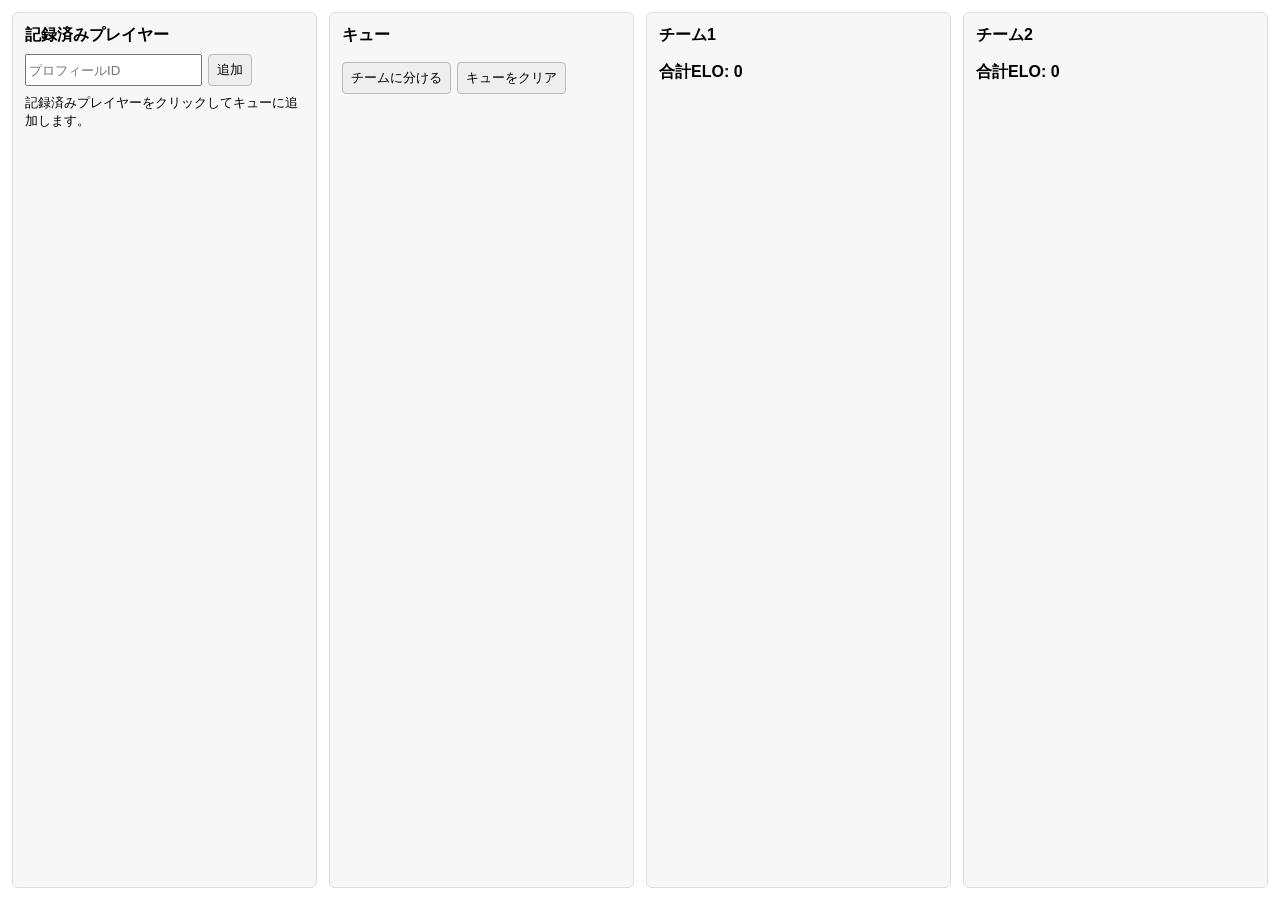
==== aoe4teamtool/index_jp.html @ d58fecb3 "update" ====
<!doctype html>
<html lang="en">
<head>
    <meta charset="utf-8">
    <meta name="viewport" content="width=device-width,initial-scale=1">
    <title>AOE4 Team Tool</title>
    <style>
        html,body{height:100%;margin:0;font-family:Segoe UI,Arial,sans-serif}
        .container{display:grid;grid-template-columns:repeat(4,1fr);gap:12px;padding:12px;height:100vh;box-sizing:border-box}
        .panel{background:#f7f7f8;border:1px solid #ddd;border-radius:6px;padding:12px;display:flex;flex-direction:column}
        .panel h2{margin:0 0 8px 0;font-size:16px}
        ul{list-style:none;padding:0;margin:0;overflow:auto}
        li{padding:6px 8px;border-radius:4px;margin-bottom:6px;background:#fff;border:1px solid #e6e6e6;display:flex;justify-content:space-between;align-items:center}
        .controls{display:flex;gap:6px;margin-bottom:8px}
        input[type=number]{width:100px}
        button{padding:6px 8px;border-radius:4px;border:1px solid #bbb;background:#eee;cursor:pointer}
        .team-total{margin-top:8px;font-weight:600}
    </style>
</head>
<body>
    <div class="container">
        <section id="recorded" class="panel">
            <h2>記録済みプレイヤー</h2>
            
            <div class="controls">
                <input id="name" placeholder="プロフィールID">
                <button id="joinBtn">追加</button>
            </div>
            <ul id="recordedList"></ul>
            <small>記録済みプレイヤーをクリックしてキューに追加します。</small>
        </section>

        <section id="joining" class="panel">
            <h2>キュー</h2>
            <ul id="queueList"></ul>
            <div style="margin-top:8px" class="controls">
                <button id="sortBtn">チームに分ける</button>
                <button id="clearQueue">キューをクリア</button>
            </div>
        </section>

        <section id="team1" class="panel">
            <h2>チーム1</h2>
            <ul id="team1List"></ul>
            <div id="team1Total" class="team-total"></div>
        </section>

        <section id="team2" class="panel">
            <h2>チーム2</h2>
            <ul id="team2List"></ul>
            <div id="team2Total" class="team-total"></div>
        </section>
    </div>

    <script>
        const recorded = [];
        const queue = [];

        const recordedList = document.getElementById('recordedList');
        const queueList = document.getElementById('queueList');
        const team1List = document.getElementById('team1List');
        const team2List = document.getElementById('team2List');
        const team1Total = document.getElementById('team1Total');
        const team2Total = document.getElementById('team2Total');
        let currentTeam1 = [];
        let currentTeam2 = [];

        function renderRecorded(){
            recordedList.innerHTML = '';
            for(let i=0;i<recorded.length;i++){
                const p = recorded[i];
                const li = document.createElement('li');
                // Display explicit rating fields or 'N/A'; do not provide fallback values here
                const solo = (p.eloSolo!=null) ? p.eloSolo : 'N/A';
                const two = (p.elo2v2!=null) ? p.elo2v2 : 'N/A';
                const three = (p.elo3v3!=null) ? p.elo3v3 : 'N/A';
                const four = (p.elo4v4!=null) ? p.elo4v4 : 'N/A';

                const infoSpan = document.createElement('span');
                infoSpan.textContent = `${p.name} — 1v1:${solo} | 2v2:${two} | 3v3:${three} | 4v4:${four}`;
                infoSpan.style.cursor = 'pointer';
                infoSpan.addEventListener('click',()=>{
                    // Do not add duplicate queued entries when the same profile ID already exists in queue
                    if(p.id != null && queue.some(q => q && q.id != null && q.id === p.id)) return;
                    const copy = {...p};
                    queue.push(copy);
                    renderQueue();
                });

                // Alias (custom display name) input for the recorded player
                const aliasInput = document.createElement('input');
                aliasInput.type = 'text';
                aliasInput.placeholder = '別名';
                aliasInput.value = p.customName != null ? p.customName : '';
                aliasInput.style.marginLeft = '8px';
                aliasInput.addEventListener('click', e=> e.stopPropagation());
                aliasInput.addEventListener('change', e=>{
                    e.stopPropagation();
                    const v = String(e.target.value).trim();
                    if(v === ''){ delete p.customName; } else { p.customName = v; }
                    renderRecorded();
                });

                const removeBtn = document.createElement('button');
                removeBtn.textContent = '削除';
                removeBtn.dataset.i = String(i);
                removeBtn.addEventListener('click', e=>{
                    e.stopPropagation();
                    const idx = +e.target.dataset.i;
                    // Remove the recorded entry from `recorded`
                    const removed = recorded.splice(idx,1)[0];
                    // Also remove any queued copies that reference the same profile id or name
                    if(removed){
                        for(let qi = queue.length - 1; qi >= 0; qi--){
                            const q = queue[qi];
                            if(removed.id != null && q.id != null){
                                if(q.id === removed.id) queue.splice(qi,1);
                            } else if(removed.id == null){
                                if(q.name === removed.name) queue.splice(qi,1);
                            }
                        }
                    }
                    renderRecorded();
                    renderQueue();
                });

                li.appendChild(infoSpan);
                li.appendChild(aliasInput);
                li.appendChild(removeBtn);
                recordedList.appendChild(li);
            }
            // Save recorded entries (ids + custom aliases) to cookie after rendering
            saveRecordedToCookie();
        }

        function renderQueue(){
            queueList.innerHTML = '';
                // Infer match type from queue length for display: 4→2v2, 6→3v3, 8→4v4
                const qlen = queue.length;
                const matchTypeUsed = getInferredMatchType(qlen);
                for(let i=0;i<queue.length;i++){
                    const p = queue[i];
                    // Only display ELO when a match type can be inferred (queue lengths 4, 6, 8)
                    const baseElo = matchTypeUsed ? (pickElo(p, matchTypeUsed) ?? (p.eloSolo!=null ? p.eloSolo : null)) : null;
                    // customElo overrides team/solo ratings when set and non-zero
                    const useCustom = (p.customElo!=null && Number(p.customElo) !== 0);
                    const eloVal = useCustom ? Number(p.customElo) : baseElo;
                    const displayElo = eloVal!=null ? eloVal : '—';
                    const li = document.createElement('li');
                    const nameSpan = document.createElement('span');
                    nameSpan.textContent = p.name + (matchTypeUsed ? ' — ' + displayElo : '');
                    const customInput = document.createElement('input');
                    customInput.type = 'number';
                    customInput.placeholder = 'カスタムELO';
                    customInput.value = p.customElo != null ? p.customElo : '';
                    customInput.style.width = '80px';
                    customInput.style.marginLeft = '8px';
                    customInput.addEventListener('change', e=>{
                        const v = Number(e.target.value);
                        if(Number.isNaN(v) || v===0){ delete p.customElo; } else { p.customElo = v; }
                        renderQueue();
                    });
                    const removeBtn = document.createElement('button');
                    removeBtn.textContent = '削除'; removeBtn.dataset.i = String(i);
                    removeBtn.addEventListener('click', e=>{ const idx = +e.target.dataset.i; queue.splice(idx,1); renderQueue(); });
                    li.appendChild(nameSpan);
                    li.appendChild(customInput);
                    li.appendChild(removeBtn);
                    queueList.appendChild(li);
                }
        }

        function renderTeams(t1,t2){
                    team1List.innerHTML=''; team2List.innerHTML='';
                    let s1=0,s2=0;
                    // persist current teams so drag/drop can modify them
                    currentTeam1 = t1.slice();
                    currentTeam2 = t2.slice();
                    // render team1
                    for(let i=0;i<currentTeam1.length;i++){
                        const p = currentTeam1[i];
                        const li = document.createElement('li');
                        li.textContent = `${p.name} — ${p.elo}`;
                        li.draggable = true;
                        li.dataset.from = 'team1';
                        li.dataset.index = String(i);
                        li.addEventListener('dragstart', e=>{
                            e.dataTransfer.setData('application/json', JSON.stringify({from: 'team1', index: i}));
                        });
                        team1List.appendChild(li);
                        s1+=p.elo;
                    }
                    // render team2
                    for(let i=0;i<currentTeam2.length;i++){
                        const p = currentTeam2[i];
                        const li = document.createElement('li');
                        li.textContent = `${p.name} — ${p.elo}`;
                        li.draggable = true;
                        li.dataset.from = 'team2';
                        li.dataset.index = String(i);
                        li.addEventListener('dragstart', e=>{
                            e.dataTransfer.setData('application/json', JSON.stringify({from: 'team2', index: i}));
                        });
                        team2List.appendChild(li);
                        s2+=p.elo;
                    }
                    team1Total.textContent = `合計ELO: ${s1}`;
                    team2Total.textContent = `合計ELO: ${s2}`;
        }

        // Allow dropping between teams and from/to queue
        function handleDropOnTeam(target){
            return function(e){
                e.preventDefault();
                try{
                    const raw = e.dataTransfer.getData('application/json');
                    if(!raw) return;
                    const obj = JSON.parse(raw);
                    // moving from team1/team2
                    if(obj.from === 'team1' || obj.from === 'team2'){
                        const src = obj.from === 'team1' ? currentTeam1 : currentTeam2;
                        const srcIdx = Number(obj.index);
                        if(!Number.isFinite(srcIdx)) return;
                        const player = src.splice(srcIdx,1)[0];
                        const dst = target === 'team1' ? currentTeam1 : currentTeam2;
                        dst.push(player);
                    } else if(obj.from === 'queue'){
                        const qIdx = Number(obj.index);
                        if(!Number.isFinite(qIdx)) return;
                        const player = queue.splice(qIdx,1)[0];
                        // compute elo for player when moved from queue
                        const custom = (player.customElo!=null && Number(player.customElo)!==0) ? Number(player.customElo) : null;
                        const val = custom != null ? custom : (pickElo(player, getInferredMatchType(queue.length)) ?? (player.eloSolo!=null ? player.eloSolo : null));
                        const elo = (val!=null ? val : 0);
                        const dst = target === 'team1' ? currentTeam1 : currentTeam2;
                        dst.push({...player, elo});
                    }
                    renderTeams(currentTeam1, currentTeam2);
                    renderQueue();
                }catch(err){ console.warn('drop failed',err); }
            };
        }

        // allow dragging a team member back to the queue
        function handleDropOnQueue(e){
            e.preventDefault();
            try{
                const raw = e.dataTransfer.getData('application/json');
                if(!raw) return;
                const obj = JSON.parse(raw);
                if(obj.from === 'team1' || obj.from === 'team2'){
                    const src = obj.from === 'team1' ? currentTeam1 : currentTeam2;
                    const srcIdx = Number(obj.index);
                    if(!Number.isFinite(srcIdx)) return;
                    const player = src.splice(srcIdx,1)[0];
                    // push back to queue without the computed elo field
                    const cleaned = { ...player };
                    delete cleaned.elo;
                    queue.push(cleaned);
                    renderTeams(currentTeam1, currentTeam2);
                    renderQueue();
                }
            }catch(err){ console.warn('drop to queue failed',err); }
        }

        // attach drop handlers to lists (backwards-compatible)
        team1List.addEventListener('dragover', e=> e.preventDefault());
        team2List.addEventListener('dragover', e=> e.preventDefault());
        queueList.addEventListener('dragover', e=> e.preventDefault());
        team1List.addEventListener('drop', handleDropOnTeam('team1'));
        team2List.addEventListener('drop', handleDropOnTeam('team2'));
        queueList.addEventListener('drop', handleDropOnQueue);

        // Also attach handlers to the entire panel columns so the whole column is a drop zone
        const team1Panel = document.getElementById('team1');
        const team2Panel = document.getElementById('team2');
        const joiningPanel = document.getElementById('joining');
        if(team1Panel){ team1Panel.addEventListener('dragover', e=> e.preventDefault()); team1Panel.addEventListener('drop', handleDropOnTeam('team1')); }
        if(team2Panel){ team2Panel.addEventListener('dragover', e=> e.preventDefault()); team2Panel.addEventListener('drop', handleDropOnTeam('team2')); }
        if(joiningPanel){ joiningPanel.addEventListener('dragover', e=> e.preventDefault()); joiningPanel.addEventListener('drop', handleDropOnQueue); }

        function pickElo(p, matchType){
            // matchType: '2v2'|'3v3'|'4v4'
            // Return the exact team rating for the given match type, or null if unavailable (no fallback)
            if(!p) return null;
            if(matchType==='2v2') return (p.elo2v2!=null ? p.elo2v2 : null);
            if(matchType==='3v3') return (p.elo3v3!=null ? p.elo3v3 : null);
            if(matchType==='4v4') return (p.elo4v4!=null ? p.elo4v4 : null);
            return null;
        }

        function getInferredMatchType(qlen){
            if(qlen===4) return '2v2';
            if(qlen===6) return '3v3';
            if(qlen===8) return '4v4';
            return null;
        }

        document.getElementById('joinBtn').addEventListener('click',()=>{
            const name = document.getElementById('name').value.trim();
                if(!name) return alert('プロフィールIDを入力してください');
            // Treat numeric input as a profile ID and fetch data; otherwise add a manual recorded entry
            if(/^[0-9]+$/.test(name)){
                fetchAndAdd(name);
                document.getElementById('name').value='';
                return;
            }
            const p = {name};
            // add to recorded only (do not auto-add to queue)
            recorded.push(p);
            renderRecorded();
            document.getElementById('name').value='';
        });

        // Note: fetching is triggered via the Join button for numeric profile IDs.

        // Fetch player data from API and return a normalized player object (does not modify `recorded`)
        async function fetchPlayer(profileId){
            const url = `https://aoe4world.com/api/v0/players/${profileId}`;
            try{
                const res = await fetch(url);
                if(!res.ok) throw new Error('Fetch failed');
                const data = await res.json();
                function numeric(v){ return (typeof v==='number' && !Number.isNaN(v)) ? v : null; }
                function getEloField(dataObj, fieldName, modeKeys=[]){
                    if(dataObj && (fieldName in dataObj)) return numeric(dataObj[fieldName]);
                    if(dataObj && dataObj.modes && Array.isArray(modeKeys)){
                        for(const k of modeKeys){
                            if(k in dataObj.modes && dataObj.modes[k] && typeof dataObj.modes[k].rating === 'number'){
                                return dataObj.modes[k].rating;
                            }
                        }
                    }
                    return null;
                }
                return {
                    id: (data.profile_id || Number(profileId)),
                    name: data.name || `#${profileId}`,
                    eloSolo: getEloField(data, 'rm_1v1_elo', ['rm_1v1_elo']),
                    elo2v2: getEloField(data, 'rm_2v2_elo', ['rm_2v2_elo']),
                    elo3v3: getEloField(data, 'rm_3v3_elo', ['rm_3v3_elo']),
                    elo4v4: getEloField(data, 'rm_4v4_elo', ['rm_4v4_elo'])
                };
            }catch(err){
                console.warn('fetchPlayer failed for',profileId,err);
                return null;
            }
        }

        // Fetch a player by profile ID and upsert into `recorded` (does not auto-queue)
        async function fetchAndAdd(profileId){
            const p = await fetchPlayer(profileId);
            if(!p) return;
            const existingIndex = recorded.findIndex(r => r.id && p.id && r.id === p.id);
            if(existingIndex >= 0){
                recorded[existingIndex] = { ...recorded[existingIndex], ...p };
            } else {
                recorded.push(p);
            }
            // Do NOT auto-add to queue when fetching — only update recorded list
            renderRecorded(); renderQueue();
        }

        // Persist recorded players (id and customName) to a cookie for later reload
        function saveRecordedToCookie(){
            try{
                // only persist entries that have an id (we fetch name from API on load)
                const data = recorded.filter(p=>p.id!=null).map(p=>({ id: p.id, customName: p.customName || null }));
                const json = encodeURIComponent(JSON.stringify(data));
                // expire in 1 year
                document.cookie = `aoe4_recorded=${json};path=/;max-age=${60*60*24*365}`;
            }catch(e){
                console.warn('Could not save recorded to cookie',e);
            }
        }

        // Load recorded player IDs from cookie and refresh `recorded` by fetching current data
        async function loadRecordedFromCookie(){
            try{
                const match = document.cookie.split('; ').find(row=>row.startsWith('aoe4_recorded='));
                if(!match) return;
                const json = decodeURIComponent(match.split('=')[1] || '');
                if(!json) return;
                const arr = JSON.parse(json);
                if(!Array.isArray(arr)) return;
                // collect ids and fetch concurrently
                const ids = arr.filter(it => it && it.id).map(it => it.id);
                const fetchPromises = ids.map(id => fetchPlayer(id));
                const results = await Promise.all(fetchPromises);
                // upsert results and reapply aliases from cookie data
                for(const p of results){
                    if(!p) continue;
                    const existingIndex = recorded.findIndex(r => r.id && p.id && r.id === p.id);
                    if(existingIndex >= 0){ recorded[existingIndex] = { ...recorded[existingIndex], ...p }; }
                    else { recorded.push(p); }
                    const cookieItem = arr.find(it => Number(it.id) === Number(p.id));
                    if(cookieItem && cookieItem.customName){
                        const idx = recorded.findIndex(r => r.id && r.id === p.id);
                        if(idx>=0) recorded[idx].customName = cookieItem.customName;
                    }
                }
                renderRecorded();
            }catch(e){ console.warn('Could not load recorded from cookie',e); }
        }

        // Note: Ratings are read only from explicit `rm_*_elo` fields; no fallback rating logic is used.

        document.getElementById('clearQueue').addEventListener('click',()=>{ queue.length=0; renderQueue(); renderTeams([],[]); });

        document.getElementById('sortBtn').addEventListener('click',()=>{
            // Determine match type from queue length: 4→2v2, 6→3v3, 8→4v4 (auto only)
            const qlen = queue.length;
            const matchTypeUsed = getInferredMatchType(qlen);
            if(!matchTypeUsed){ alert('チーム分けするにはキューの人数が正確に4、6、または8である必要があります'); return; }

            // Recompute ELO for each queued player based on the inferred match type.
            // Missing ratings default to 0 so balancing works predictably.
            const players = queue.map(p=>{
                // customElo (if set and non-zero) overrides the team/solo rating for sorting
                const custom = (p.customElo!=null && Number(p.customElo)!==0) ? Number(p.customElo) : null;
                const val = custom != null ? custom : (pickElo(p, matchTypeUsed) ?? (p.eloSolo!=null ? p.eloSolo : null));
                return { ...p, elo: (val!=null ? val : 0) };
            });

            // For small player counts, perform an exhaustive search for the partition
            // that minimizes the absolute difference in total ELO between teams.
            const total = players.reduce((s,p)=>s+p.elo,0);
            const teamSize = players.length / 2;

            function combinations(n,k){
                const res = [];
                const combo = [];
                function helper(start){
                    if(combo.length === k){ res.push(combo.slice()); return; }
                    for(let i = start; i < n; i++){
                        combo.push(i);
                        helper(i+1);
                        combo.pop();
                    }
                }
                helper(0);
                return res;
            }

            let bestCombo = null;
            let bestDiff = Infinity;

            const combs = combinations(players.length, teamSize);
            for(const combo of combs){
                const s1 = combo.reduce((s,i)=>s + players[i].elo, 0);
                const s2 = total - s1;
                const diff = Math.abs(s1 - s2);
                if(diff < bestDiff){ bestDiff = diff; bestCombo = combo.slice(); }
            }

            let t1 = [], t2 = [];
            if(bestCombo){
                const set = new Set(bestCombo);
                for(let i=0;i<players.length;i++){
                    if(set.has(i)) t1.push(players[i]); else t2.push(players[i]);
                }
            } else {
                // Fallback (shouldn't happen) to greedy assignment
                players.sort((a,b)=> b.elo - a.elo);
                let s1=0,s2=0;
                for(const p of players){ if(s1<=s2){ t1.push(p); s1+=p.elo; } else { t2.push(p); s2+=p.elo; } }
            }

            renderTeams(t1,t2);
        });

        // Initial render: load saved recorded players from cookie (if any), then render UIs
        loadRecordedFromCookie().then(()=>{ renderQueue(); renderTeams([],[]); }).catch(()=>{ renderRecorded(); renderQueue(); renderTeams([],[]); });
    </script>
</body>
</html>
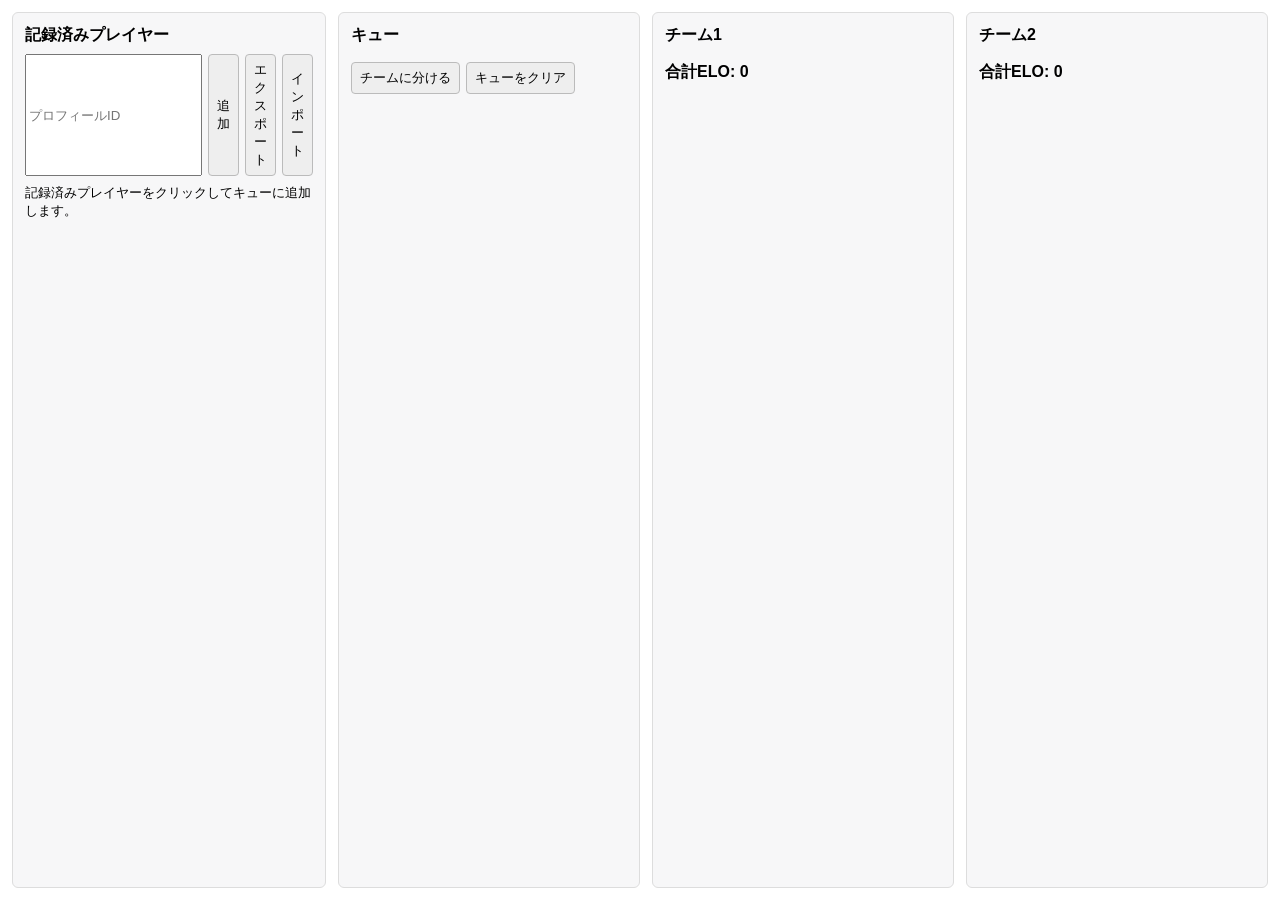
==== commit 3e430380: "Add export/import function" ====
--- a/aoe4teamtool/index_jp.html
+++ b/aoe4teamtool/index_jp.html
@@ -25,6 +25,9 @@
             <div class="controls">
                 <input id="name" placeholder="プロフィールID">
                 <button id="joinBtn">追加</button>
+                <button id="exportRecorded">エクスポート</button>
+                <button id="importRecorded">インポート</button>
+                <input id="importFile" type="file" accept="application/json" style="display:none">
             </div>
             <ul id="recordedList"></ul>
             <small>記録済みプレイヤーをクリックしてキューに追加します。</small>
@@ -131,6 +134,46 @@
             }
             // Save recorded entries (ids + custom aliases) to cookie after rendering
             saveRecordedToCookie();
+        }
+
+        // Export recorded entries (id, name, customName) as JSON file
+        function exportRecordedToFile(){
+            try{
+                const data = recorded.filter(p=>p.id!=null).map(p=>({ id: p.id, name: p.name || null, customName: p.customName || null }));
+                const blob = new Blob([JSON.stringify(data, null, 2)], { type: 'application/json' });
+                const url = URL.createObjectURL(blob);
+                const a = document.createElement('a');
+                a.href = url;
+                a.download = 'aoe4_recorded.json';
+                document.body.appendChild(a);
+                a.click();
+                a.remove();
+                URL.revokeObjectURL(url);
+            }catch(e){ console.warn('export failed',e); }
+        }
+
+        // Import recorded entries from JSON file. Expected items: { id, customName }
+        async function importRecordedFromFile(file){
+            try{
+                const text = await file.text();
+                const arr = JSON.parse(text);
+                if(!Array.isArray(arr)) throw new Error('Invalid format');
+                const ids = arr.filter(it => it && it.id).map(it => it.id);
+                const fetchPromises = ids.map(id => fetchPlayer(id));
+                const results = await Promise.all(fetchPromises);
+                for(const p of results){
+                    if(!p) continue;
+                    const existingIndex = recorded.findIndex(r => r.id && p.id && r.id === p.id);
+                    if(existingIndex >= 0){ recorded[existingIndex] = { ...recorded[existingIndex], ...p }; }
+                    else { recorded.push(p); }
+                    const cookieItem = arr.find(it => Number(it.id) === Number(p.id));
+                    if(cookieItem && cookieItem.customName){
+                        const idx = recorded.findIndex(r => r.id && r.id === p.id);
+                        if(idx>=0) recorded[idx].customName = cookieItem.customName;
+                    }
+                }
+                renderRecorded(); renderQueue();
+            }catch(err){ console.warn('import failed',err); alert('インポートに失敗しました。コンソールを確認してください'); }
         }
 
         function renderQueue(){
@@ -407,6 +450,13 @@
 
         document.getElementById('clearQueue').addEventListener('click',()=>{ queue.length=0; renderQueue(); renderTeams([],[]); });
 
+        // wire export/import buttons
+        document.getElementById('exportRecorded').addEventListener('click', exportRecordedToFile);
+        const importBtn = document.getElementById('importRecorded');
+        const importFile = document.getElementById('importFile');
+        importBtn.addEventListener('click', ()=> importFile.click());
+        importFile.addEventListener('change', e=>{ const f = e.target.files && e.target.files[0]; if(f) importRecordedFromFile(f); importFile.value=''; });
+
         document.getElementById('sortBtn').addEventListener('click',()=>{
             // Determine match type from queue length: 4→2v2, 6→3v3, 8→4v4 (auto only)
             const qlen = queue.length;
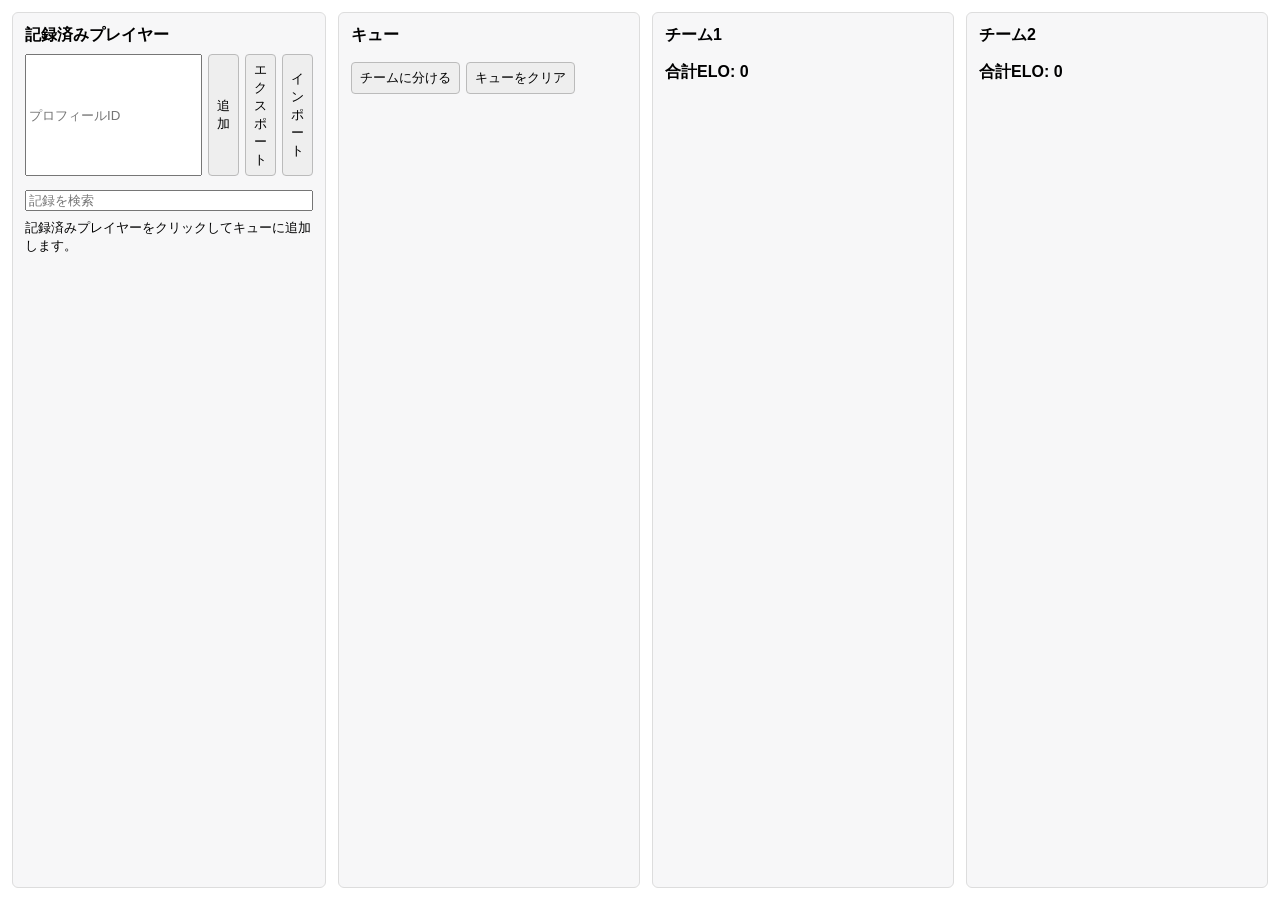
==== commit 83889cf9: "Add search record function" ====
--- a/aoe4teamtool/index_jp.html
+++ b/aoe4teamtool/index_jp.html
@@ -29,6 +29,9 @@
                 <button id="importRecorded">インポート</button>
                 <input id="importFile" type="file" accept="application/json" style="display:none">
             </div>
+            <div class="controls" style="margin-top:6px">
+                <input id="searchRecorded" placeholder="記録を検索" style="width:100%">
+            </div>
             <ul id="recordedList"></ul>
             <small>記録済みプレイヤーをクリックしてキューに追加します。</small>
         </section>
@@ -69,9 +72,16 @@
         let currentTeam2 = [];
 
         function renderRecorded(){
-            recordedList.innerHTML = '';
+                    recordedList.innerHTML = '';
+                    const query = (document.getElementById('searchRecorded') && String(document.getElementById('searchRecorded').value).trim().toLowerCase()) || '';
             for(let i=0;i<recorded.length;i++){
                 const p = recorded[i];
+                        // filter by name or customName when a query is present
+                        if(query){
+                            const n = (p.name || '').toString().toLowerCase();
+                            const c = (p.customName || '').toString().toLowerCase();
+                            if(!n.includes(query) && !c.includes(query)) continue;
+                        }
                 const li = document.createElement('li');
                 // Display explicit rating fields or 'N/A'; do not provide fallback values here
                 const solo = (p.eloSolo!=null) ? p.eloSolo : 'N/A';
@@ -457,6 +467,10 @@
         importBtn.addEventListener('click', ()=> importFile.click());
         importFile.addEventListener('change', e=>{ const f = e.target.files && e.target.files[0]; if(f) importRecordedFromFile(f); importFile.value=''; });
 
+        // wire search input to re-render on input
+        const searchInput = document.getElementById('searchRecorded');
+        if(searchInput){ searchInput.addEventListener('input', ()=> renderRecorded()); }
+
         document.getElementById('sortBtn').addEventListener('click',()=>{
             // Determine match type from queue length: 4→2v2, 6→3v3, 8→4v4 (auto only)
             const qlen = queue.length;
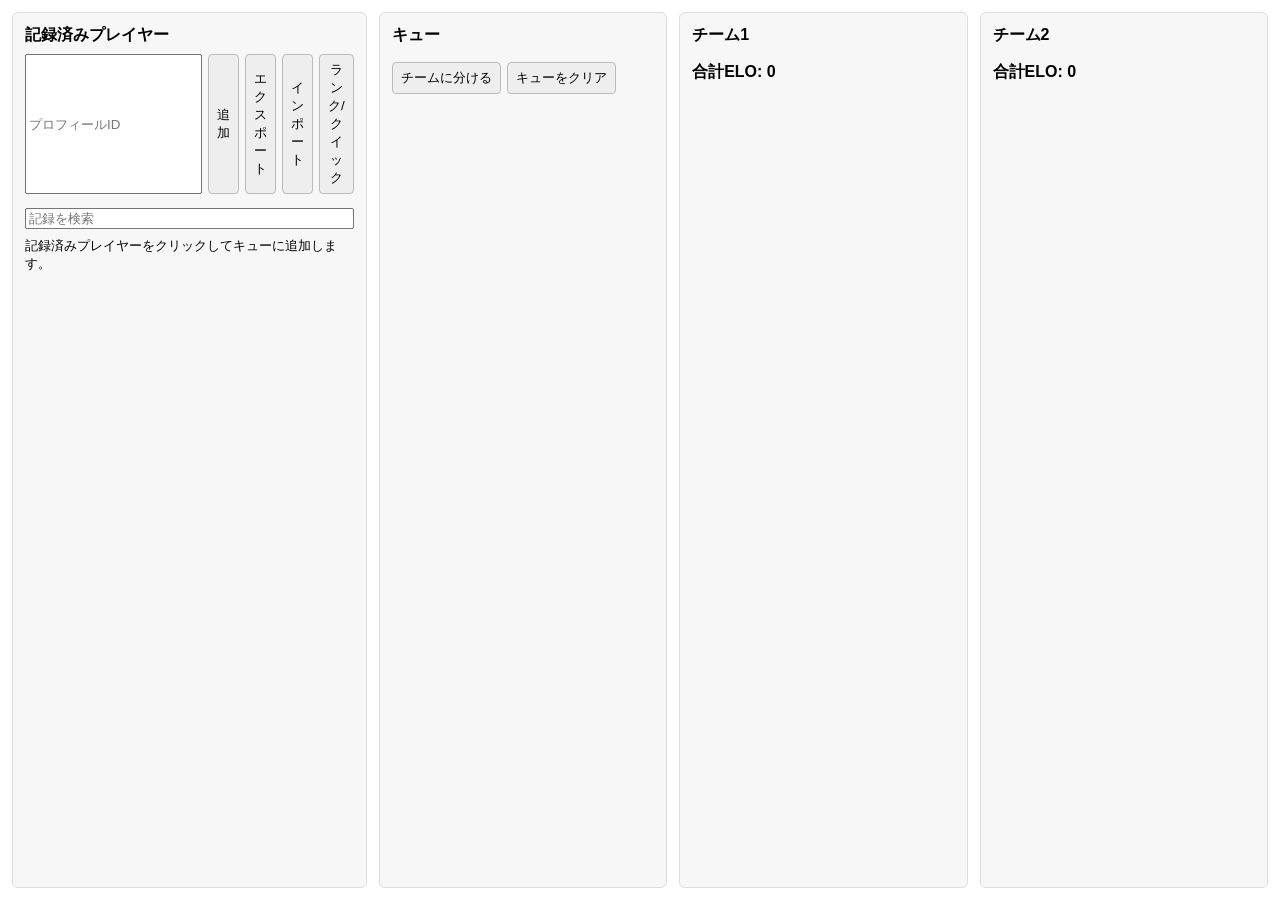
==== commit 98ee46ab: "add QM ELO, match record-queue display, save custom ELO, sort queue by ELO" ====
--- a/aoe4teamtool/index_jp.html
+++ b/aoe4teamtool/index_jp.html
@@ -1,33 +1,96 @@
 <!doctype html>
 <html lang="en">
+
 <head>
     <meta charset="utf-8">
     <meta name="viewport" content="width=device-width,initial-scale=1">
     <title>AOE4 Team Tool</title>
     <style>
-        html,body{height:100%;margin:0;font-family:Segoe UI,Arial,sans-serif}
-        .container{display:grid;grid-template-columns:repeat(4,1fr);gap:12px;padding:12px;height:100vh;box-sizing:border-box}
-        .panel{background:#f7f7f8;border:1px solid #ddd;border-radius:6px;padding:12px;display:flex;flex-direction:column}
-        .panel h2{margin:0 0 8px 0;font-size:16px}
-        ul{list-style:none;padding:0;margin:0;overflow:auto}
-        li{padding:6px 8px;border-radius:4px;margin-bottom:6px;background:#fff;border:1px solid #e6e6e6;display:flex;justify-content:space-between;align-items:center}
-        .controls{display:flex;gap:6px;margin-bottom:8px}
-        input[type=number]{width:100px}
-        button{padding:6px 8px;border-radius:4px;border:1px solid #bbb;background:#eee;cursor:pointer}
-        .team-total{margin-top:8px;font-weight:600}
+        html,
+        body {
+            height: 100%;
+            margin: 0;
+            font-family: Segoe UI, Arial, sans-serif
+        }
+
+        .container {
+            display: grid;
+            grid-template-columns: repeat(4, 1fr);
+            gap: 12px;
+            padding: 12px;
+            height: 100vh;
+            box-sizing: border-box
+        }
+
+        .panel {
+            background: #f7f7f8;
+            border: 1px solid #ddd;
+            border-radius: 6px;
+            padding: 12px;
+            display: flex;
+            flex-direction: column
+        }
+
+        .panel h2 {
+            margin: 0 0 8px 0;
+            font-size: 16px
+        }
+
+        ul {
+            list-style: none;
+            padding: 0;
+            margin: 0;
+            overflow: auto
+        }
+
+        li {
+            padding: 6px 8px;
+            border-radius: 4px;
+            margin-bottom: 6px;
+            background: #fff;
+            border: 1px solid #e6e6e6;
+            display: flex;
+            justify-content: space-between;
+            align-items: center
+        }
+
+        .controls {
+            display: flex;
+            gap: 6px;
+            margin-bottom: 8px
+        }
+
+        input[type=number] {
+            width: 100px
+        }
+
+        button {
+            padding: 6px 8px;
+            border-radius: 4px;
+            border: 1px solid #bbb;
+            background: #eee;
+            cursor: pointer
+        }
+
+        .team-total {
+            margin-top: 8px;
+            font-weight: 600
+        }
     </style>
 </head>
+
 <body>
     <div class="container">
         <section id="recorded" class="panel">
             <h2>記録済みプレイヤー</h2>
-            
+
             <div class="controls">
                 <input id="name" placeholder="プロフィールID">
                 <button id="joinBtn">追加</button>
                 <button id="exportRecorded">エクスポート</button>
                 <button id="importRecorded">インポート</button>
                 <input id="importFile" type="file" accept="application/json" style="display:none">
+                <button id="toggleRMQM">ランク/クイック</button>
             </div>
             <div class="controls" style="margin-top:6px">
                 <input id="searchRecorded" placeholder="記録を検索" style="width:100%">
@@ -70,66 +133,133 @@
         const team2Total = document.getElementById('team2Total');
         let currentTeam1 = [];
         let currentTeam2 = [];
-
-        function renderRecorded(){
-                    recordedList.innerHTML = '';
-                    const query = (document.getElementById('searchRecorded') && String(document.getElementById('searchRecorded').value).trim().toLowerCase()) || '';
-            for(let i=0;i<recorded.length;i++){
+        let eloType = "RM";
+
+        // Sync changes from recorded entry to any queued copies (match by id when present, otherwise by name)
+        function syncRecordedToQueue(rec) {
+            try {
+                for (let qi = 0; qi < queue.length; qi++) {
+                    const q = queue[qi]; if (!q) continue;
+                    if (rec.id != null && q.id != null) {
+                        if (q.id === rec.id) {
+                            if (rec.customName != null) q.customName = rec.customName; else delete q.customName;
+                            if (rec.customElo != null) q.customElo = rec.customElo; else delete q.customElo;
+                        }
+                    } else if (rec.id == null) {
+                        if (q.name === rec.name) {
+                            if (rec.customName != null) q.customName = rec.customName; else delete q.customName;
+                            if (rec.customElo != null) q.customElo = rec.customElo; else delete q.customElo;
+                        }
+                    }
+                }
+            } catch (e) { console.warn('syncRecordedToQueue failed', e); }
+        }
+
+        // Sync changes from a queued item back to the recorded list when possible
+        function syncQueueToRecorded(qitem) {
+            try {
+                for (let i = 0; i < recorded.length; i++) {
+                    const r = recorded[i]; if (!r) continue;
+                    if (qitem.id != null && r.id != null) {
+                        if (qitem.id === r.id) {
+                            if (qitem.customName != null) r.customName = qitem.customName; else delete r.customName;
+                            if (qitem.customElo != null) r.customElo = qitem.customElo; else delete r.customElo;
+                            saveRecordedToLocalStorage(); renderRecorded(); return;
+                        }
+                    } else if (qitem.id == null) {
+                        if (qitem.name === r.name) {
+                            if (qitem.customName != null) r.customName = qitem.customName; else delete r.customName;
+                            if (qitem.customElo != null) r.customElo = qitem.customElo; else delete r.customElo;
+                            saveRecordedToLocalStorage(); renderRecorded(); return;
+                        }
+                    }
+                }
+            } catch (e) { console.warn('syncQueueToRecorded failed', e); }
+        }
+
+        function renderRecorded() {
+            recordedList.innerHTML = '';
+            const query = (document.getElementById('searchRecorded') && String(document.getElementById('searchRecorded').value).trim().toLowerCase()) || '';
+            for (let i = 0; i < recorded.length; i++) {
                 const p = recorded[i];
-                        // filter by name or customName when a query is present
-                        if(query){
-                            const n = (p.name || '').toString().toLowerCase();
-                            const c = (p.customName || '').toString().toLowerCase();
-                            if(!n.includes(query) && !c.includes(query)) continue;
-                        }
+                // filter by name or customName when a query is present
+                if (query) {
+                    const n = (p.name || '').toString().toLowerCase();
+                    const c = (p.customName || '').toString().toLowerCase();
+                    if (!n.includes(query) && !c.includes(query)) continue;
+                }
                 const li = document.createElement('li');
-                // Display explicit rating fields or 'N/A'; do not provide fallback values here
-                const solo = (p.eloSolo!=null) ? p.eloSolo : 'N/A';
-                const two = (p.elo2v2!=null) ? p.elo2v2 : 'N/A';
-                const three = (p.elo3v3!=null) ? p.elo3v3 : 'N/A';
-                const four = (p.elo4v4!=null) ? p.elo4v4 : 'N/A';
+                // Select between RM and QM ratings based on toggle, but do not provide fallbacks here (show 'N/A' if specific rating is unavailable)
+                const solo = (eloType === 'RM') ? ((p.eloSolo != null) ? p.eloSolo : 'N/A') : ((p.qm_1v1 != null) ? p.qm_1v1 : 'N/A');
+                const two = (eloType === 'RM') ? ((p.elo2v2 != null) ? p.elo2v2 : 'N/A') : ((p.qm_2v2 != null) ? p.qm_2v2 : 'N/A');
+                const three = (eloType === 'RM') ? ((p.elo3v3 != null) ? p.elo3v3 : 'N/A') : ((p.qm_3v3 != null) ? p.qm_3v3 : 'N/A');
+                const four = (eloType === 'RM') ? ((p.elo4v4 != null) ? p.elo4v4 : 'N/A') : ((p.qm_4v4 != null) ? p.qm_4v4 : 'N/A');
 
                 const infoSpan = document.createElement('span');
                 infoSpan.textContent = `${p.name} — 1v1:${solo} | 2v2:${two} | 3v3:${three} | 4v4:${four}`;
                 infoSpan.style.cursor = 'pointer';
-                infoSpan.addEventListener('click',()=>{
+                infoSpan.addEventListener('click', () => {
                     // Do not add duplicate queued entries when the same profile ID already exists in queue
-                    if(p.id != null && queue.some(q => q && q.id != null && q.id === p.id)) return;
-                    const copy = {...p};
+                    if (p.id != null && queue.some(q => q && q.id != null && q.id === p.id)) return;
+                    const copy = { ...p };
                     queue.push(copy);
                     renderQueue();
                 });
+
+                // Block for alias and customElo to line them vertically
+                const inputContainer = document.createElement('span');
+                inputContainer.style.display = 'inline-block';
+                inputContainer.style.marginLeft = '8px';
 
                 // Alias (custom display name) input for the recorded player
                 const aliasInput = document.createElement('input');
                 aliasInput.type = 'text';
                 aliasInput.placeholder = '別名';
                 aliasInput.value = p.customName != null ? p.customName : '';
-                aliasInput.style.marginLeft = '8px';
-                aliasInput.addEventListener('click', e=> e.stopPropagation());
-                aliasInput.addEventListener('change', e=>{
+                aliasInput.style.width = '100px';
+                aliasInput.addEventListener('click', e => e.stopPropagation());
+                aliasInput.addEventListener('change', e => {
                     e.stopPropagation();
                     const v = String(e.target.value).trim();
-                    if(v === ''){ delete p.customName; } else { p.customName = v; }
+                    if (v === '') { delete p.customName; } else { p.customName = v; }
+                    syncRecordedToQueue(p);
+                    // renderRecorded will call saveRecordedToLocalStorage
                     renderRecorded();
+                    renderQueue();
+                });
+
+                // Custom ELO input for recorded player (saved like customName)
+                const eloInput = document.createElement('input');
+                eloInput.type = 'number';
+                eloInput.placeholder = 'カスタムELO';
+                eloInput.value = p.customElo != null ? p.customElo : '';
+                eloInput.style.width = '100px';
+                eloInput.addEventListener('click', e => e.stopPropagation());
+                eloInput.addEventListener('change', e => {
+                    e.stopPropagation();
+                    const v = e.target.value;
+                    if (v === '' || Number(v) === 0) { delete p.customElo; } else { p.customElo = Number(v); }
+                    syncRecordedToQueue(p);
+                    renderRecorded();
+                    renderQueue();
                 });
 
                 const removeBtn = document.createElement('button');
                 removeBtn.textContent = '削除';
                 removeBtn.dataset.i = String(i);
-                removeBtn.addEventListener('click', e=>{
+                removeBtn.addEventListener('click', e => {
                     e.stopPropagation();
                     const idx = +e.target.dataset.i;
                     // Remove the recorded entry from `recorded`
-                    const removed = recorded.splice(idx,1)[0];
+                    const removed = recorded.splice(idx, 1)[0];
                     // Also remove any queued copies that reference the same profile id or name
-                    if(removed){
-                        for(let qi = queue.length - 1; qi >= 0; qi--){
+                    if (removed) {
+                        for (let qi = queue.length - 1; qi >= 0; qi--) {
                             const q = queue[qi];
-                            if(removed.id != null && q.id != null){
-                                if(q.id === removed.id) queue.splice(qi,1);
-                            } else if(removed.id == null){
-                                if(q.name === removed.name) queue.splice(qi,1);
+                            if (removed.id != null && q.id != null) {
+                                if (q.id === removed.id) queue.splice(qi, 1);
+                            } else if (removed.id == null) {
+                                if (q.name === removed.name) queue.splice(qi, 1);
                             }
                         }
                     }
@@ -138,18 +268,20 @@
                 });
 
                 li.appendChild(infoSpan);
-                li.appendChild(aliasInput);
+                inputContainer.appendChild(aliasInput);
+                inputContainer.appendChild(eloInput);
+                li.appendChild(inputContainer);
                 li.appendChild(removeBtn);
                 recordedList.appendChild(li);
             }
-            // Save recorded entries (ids + custom aliases) to cookie after rendering
-            saveRecordedToCookie();
+            // Save recorded entries (ids + custom aliases) to localStorage after rendering
+            saveRecordedToLocalStorage();
         }
 
         // Export recorded entries (id, name, customName) as JSON file
-        function exportRecordedToFile(){
-            try{
-                const data = recorded.filter(p=>p.id!=null).map(p=>({ id: p.id, name: p.name || null, customName: p.customName || null }));
+        function exportRecordedToFile() {
+            try {
+                const data = recorded.filter(p => p.id != null).map(p => ({ id: p.id, name: p.name || null, customName: p.customName || null, customElo: (p.customElo != null ? p.customElo : null) }));
                 const blob = new Blob([JSON.stringify(data, null, 2)], { type: 'application/json' });
                 const url = URL.createObjectURL(blob);
                 const a = document.createElement('a');
@@ -159,227 +291,232 @@
                 a.click();
                 a.remove();
                 URL.revokeObjectURL(url);
-            }catch(e){ console.warn('export failed',e); }
-        }
-
-        // Import recorded entries from JSON file. Expected items: { id, customName }
-        async function importRecordedFromFile(file){
-            try{
+            } catch (e) { console.warn('export failed', e); }
+        }
+
+        // Import recorded entries from JSON file. Expected items: { id, customName, customElo } (name is ignored since it will be fetched from API)
+        async function importRecordedFromFile(file) {
+            try {
                 const text = await file.text();
                 const arr = JSON.parse(text);
-                if(!Array.isArray(arr)) throw new Error('Invalid format');
+                if (!Array.isArray(arr)) throw new Error('Invalid format');
                 const ids = arr.filter(it => it && it.id).map(it => it.id);
                 const fetchPromises = ids.map(id => fetchPlayer(id));
                 const results = await Promise.all(fetchPromises);
-                for(const p of results){
-                    if(!p) continue;
+                for (const p of results) {
+                    if (!p) continue;
                     const existingIndex = recorded.findIndex(r => r.id && p.id && r.id === p.id);
-                    if(existingIndex >= 0){ recorded[existingIndex] = { ...recorded[existingIndex], ...p }; }
+                    if (existingIndex >= 0) { recorded[existingIndex] = { ...recorded[existingIndex], ...p }; }
                     else { recorded.push(p); }
                     const cookieItem = arr.find(it => Number(it.id) === Number(p.id));
-                    if(cookieItem && cookieItem.customName){
+                    if (cookieItem) {
                         const idx = recorded.findIndex(r => r.id && r.id === p.id);
-                        if(idx>=0) recorded[idx].customName = cookieItem.customName;
+                        if (idx >= 0) {
+                            if (cookieItem.customName) recorded[idx].customName = cookieItem.customName;
+                            if (cookieItem.customElo != null) recorded[idx].customElo = cookieItem.customElo;
+                        }
                     }
                 }
                 renderRecorded(); renderQueue();
-            }catch(err){ console.warn('import failed',err); alert('インポートに失敗しました。コンソールを確認してください'); }
-        }
-
-        function renderQueue(){
+                // persist imported entries to localStorage
+                saveRecordedToLocalStorage();
+            } catch (err) { console.warn('import failed', err); alert('インポートに失敗しました。コンソールを確認してください'); }
+        }
+
+        function renderQueue() {
             queueList.innerHTML = '';
-                // Infer match type from queue length for display: 4→2v2, 6→3v3, 8→4v4
-                const qlen = queue.length;
-                const matchTypeUsed = getInferredMatchType(qlen);
-                for(let i=0;i<queue.length;i++){
-                    const p = queue[i];
-                    // Only display ELO when a match type can be inferred (queue lengths 4, 6, 8)
-                    const baseElo = matchTypeUsed ? (pickElo(p, matchTypeUsed) ?? (p.eloSolo!=null ? p.eloSolo : null)) : null;
-                    // customElo overrides team/solo ratings when set and non-zero
-                    const useCustom = (p.customElo!=null && Number(p.customElo) !== 0);
-                    const eloVal = useCustom ? Number(p.customElo) : baseElo;
-                    const displayElo = eloVal!=null ? eloVal : '—';
-                    const li = document.createElement('li');
-                    const nameSpan = document.createElement('span');
-                    nameSpan.textContent = p.name + (matchTypeUsed ? ' — ' + displayElo : '');
-                    const customInput = document.createElement('input');
-                    customInput.type = 'number';
-                    customInput.placeholder = 'カスタムELO';
-                    customInput.value = p.customElo != null ? p.customElo : '';
-                    customInput.style.width = '80px';
-                    customInput.style.marginLeft = '8px';
-                    customInput.addEventListener('change', e=>{
-                        const v = Number(e.target.value);
-                        if(Number.isNaN(v) || v===0){ delete p.customElo; } else { p.customElo = v; }
-                        renderQueue();
-                    });
-                    const removeBtn = document.createElement('button');
-                    removeBtn.textContent = '削除'; removeBtn.dataset.i = String(i);
-                    removeBtn.addEventListener('click', e=>{ const idx = +e.target.dataset.i; queue.splice(idx,1); renderQueue(); });
-                    li.appendChild(nameSpan);
-                    li.appendChild(customInput);
-                    li.appendChild(removeBtn);
-                    queueList.appendChild(li);
-                }
-        }
-
-        function renderTeams(t1,t2){
-                    team1List.innerHTML=''; team2List.innerHTML='';
-                    let s1=0,s2=0;
-                    // persist current teams so drag/drop can modify them
-                    currentTeam1 = t1.slice();
-                    currentTeam2 = t2.slice();
-                    // render team1
-                    for(let i=0;i<currentTeam1.length;i++){
-                        const p = currentTeam1[i];
-                        const li = document.createElement('li');
-                        li.textContent = `${p.name} — ${p.elo}`;
-                        li.draggable = true;
-                        li.dataset.from = 'team1';
-                        li.dataset.index = String(i);
-                        li.addEventListener('dragstart', e=>{
-                            e.dataTransfer.setData('application/json', JSON.stringify({from: 'team1', index: i}));
-                        });
-                        team1List.appendChild(li);
-                        s1+=p.elo;
-                    }
-                    // render team2
-                    for(let i=0;i<currentTeam2.length;i++){
-                        const p = currentTeam2[i];
-                        const li = document.createElement('li');
-                        li.textContent = `${p.name} — ${p.elo}`;
-                        li.draggable = true;
-                        li.dataset.from = 'team2';
-                        li.dataset.index = String(i);
-                        li.addEventListener('dragstart', e=>{
-                            e.dataTransfer.setData('application/json', JSON.stringify({from: 'team2', index: i}));
-                        });
-                        team2List.appendChild(li);
-                        s2+=p.elo;
-                    }
-                    team1Total.textContent = `合計ELO: ${s1}`;
-                    team2Total.textContent = `合計ELO: ${s2}`;
+            // Sort queue by effective ELO (customElo if present, otherwise 1v1/solo elo)
+            function getQueueElo(p) {
+                if (!p) return 0;
+                const ce = p.customElo != null ? Number(p.customElo) : null;
+                if (ce != null && !Number.isNaN(ce)) return ce;
+                const s = p.eloSolo != null ? Number(p.eloSolo) : null;
+                if (s != null && !Number.isNaN(s)) return s;
+                return 0;
+            }
+            queue.sort((a, b) => getQueueElo(b) - getQueueElo(a));
+            // Infer match type from queue length for display: 4→2v2, 6→3v3, 8→4v4
+            const qlen = queue.length;
+            const matchTypeUsed = getInferredMatchType(qlen);
+            for (let i = 0; i < queue.length; i++) {
+                const p = queue[i];
+                // Show all explicit rating fields like recorded list
+                const solo = (eloType === 'RM') ? ((p.eloSolo != null) ? p.eloSolo : 'N/A') : ((p.qm_1v1 != null) ? p.qm_1v1 : 'N/A');
+                const two = (eloType === 'RM') ? ((p.elo2v2 != null) ? p.elo2v2 : 'N/A') : ((p.qm_2v2 != null) ? p.qm_2v2 : 'N/A');
+                const three = (eloType === 'RM') ? ((p.elo3v3 != null) ? p.elo3v3 : 'N/A') : ((p.qm_3v3 != null) ? p.qm_3v3 : 'N/A');
+                const four = (eloType === 'RM') ? ((p.elo4v4 != null) ? p.elo4v4 : 'N/A') : ((p.qm_4v4 != null) ? p.qm_4v4 : 'N/A');
+
+                const li = document.createElement('li');
+                const infoSpan = document.createElement('span');
+                infoSpan.textContent = `${p.name} — 1v1:${solo} | 2v2:${two} | 3v3:${three} | 4v4:${four}`;
+                infoSpan.style.cursor = 'default';
+
+                // Block for alias and customElo to line them vertically
+                const inputContainer = document.createElement('span');
+                inputContainer.style.display = 'inline-block';
+                inputContainer.style.marginLeft = '8px';
+
+                // Alias input to mirror recorded list
+                const aliasInput = document.createElement('input');
+                aliasInput.type = 'text';
+                aliasInput.placeholder = '別名';
+                aliasInput.value = p.customName != null ? p.customName : '';
+                aliasInput.style.width = '100px';
+                aliasInput.addEventListener('click', e => e.stopPropagation());
+                aliasInput.addEventListener('change', e => {
+                    e.stopPropagation();
+                    const v = String(e.target.value).trim();
+                    if (v === '') { delete p.customName; } else { p.customName = v; }
+                    syncQueueToRecorded(p);
+                    renderQueue();
+                });
+
+                // Custom ELO input (existing behavior)
+                const customInput = document.createElement('input');
+                customInput.type = 'number';
+                customInput.placeholder = 'カスタムELO';
+                customInput.value = p.customElo != null ? p.customElo : '';
+                customInput.style.width = '100px';
+                customInput.addEventListener('change', e => {
+                    const v = Number(e.target.value);
+                    if (Number.isNaN(v) || v === 0) { delete p.customElo; } else { p.customElo = v; }
+                    syncQueueToRecorded(p);
+                    renderQueue();
+                });
+
+                const removeBtn = document.createElement('button');
+                removeBtn.textContent = '削除'; removeBtn.dataset.i = String(i);
+                removeBtn.addEventListener('click', e => { const idx = +e.target.dataset.i; queue.splice(idx, 1); renderQueue(); });
+
+                li.appendChild(infoSpan);
+                li.appendChild(inputContainer);
+                inputContainer.appendChild(aliasInput);
+                inputContainer.appendChild(customInput);
+                li.appendChild(removeBtn);
+                queueList.appendChild(li);
+            }
+        }
+
+        function renderTeams(t1, t2) {
+            team1List.innerHTML = ''; team2List.innerHTML = '';
+            let s1 = 0, s2 = 0;
+            // persist current teams so drag/drop can modify them
+            currentTeam1 = t1.slice();
+            currentTeam2 = t2.slice();
+            // render team1
+            for (let i = 0; i < currentTeam1.length; i++) {
+                const p = currentTeam1[i];
+                const li = document.createElement('li');
+                li.textContent = `${p.name} — ${p.elo}`;
+                li.draggable = true;
+                li.dataset.from = 'team1';
+                li.dataset.index = String(i);
+                li.addEventListener('dragstart', e => {
+                    e.dataTransfer.setData('application/json', JSON.stringify({ from: 'team1', index: i }));
+                });
+                team1List.appendChild(li);
+                s1 += p.elo;
+            }
+            // render team2
+            for (let i = 0; i < currentTeam2.length; i++) {
+                const p = currentTeam2[i];
+                const li = document.createElement('li');
+                li.textContent = `${p.name} — ${p.elo}`;
+                li.draggable = true;
+                li.dataset.from = 'team2';
+                li.dataset.index = String(i);
+                li.addEventListener('dragstart', e => {
+                    e.dataTransfer.setData('application/json', JSON.stringify({ from: 'team2', index: i }));
+                });
+                team2List.appendChild(li);
+                s2 += p.elo;
+            }
+            team1Total.textContent = `合計ELO: ${s1}`;
+            team2Total.textContent = `合計ELO: ${s2}`;
         }
 
         // Allow dropping between teams and from/to queue
-        function handleDropOnTeam(target){
-            return function(e){
+        function handleDropOnTeam(target) {
+            return function (e) {
                 e.preventDefault();
-                try{
+                try {
                     const raw = e.dataTransfer.getData('application/json');
-                    if(!raw) return;
+                    if (!raw) return;
                     const obj = JSON.parse(raw);
                     // moving from team1/team2
-                    if(obj.from === 'team1' || obj.from === 'team2'){
+                    if (obj.from === 'team1' || obj.from === 'team2') {
                         const src = obj.from === 'team1' ? currentTeam1 : currentTeam2;
                         const srcIdx = Number(obj.index);
-                        if(!Number.isFinite(srcIdx)) return;
-                        const player = src.splice(srcIdx,1)[0];
+                        if (!Number.isFinite(srcIdx)) return;
+                        const player = src.splice(srcIdx, 1)[0];
                         const dst = target === 'team1' ? currentTeam1 : currentTeam2;
                         dst.push(player);
-                    } else if(obj.from === 'queue'){
-                        const qIdx = Number(obj.index);
-                        if(!Number.isFinite(qIdx)) return;
-                        const player = queue.splice(qIdx,1)[0];
-                        // compute elo for player when moved from queue
-                        const custom = (player.customElo!=null && Number(player.customElo)!==0) ? Number(player.customElo) : null;
-                        const val = custom != null ? custom : (pickElo(player, getInferredMatchType(queue.length)) ?? (player.eloSolo!=null ? player.eloSolo : null));
-                        const elo = (val!=null ? val : 0);
-                        const dst = target === 'team1' ? currentTeam1 : currentTeam2;
-                        dst.push({...player, elo});
                     }
                     renderTeams(currentTeam1, currentTeam2);
                     renderQueue();
-                }catch(err){ console.warn('drop failed',err); }
+                } catch (err) { console.warn('drop failed', err); }
             };
         }
 
-        // allow dragging a team member back to the queue
-        function handleDropOnQueue(e){
-            e.preventDefault();
-            try{
-                const raw = e.dataTransfer.getData('application/json');
-                if(!raw) return;
-                const obj = JSON.parse(raw);
-                if(obj.from === 'team1' || obj.from === 'team2'){
-                    const src = obj.from === 'team1' ? currentTeam1 : currentTeam2;
-                    const srcIdx = Number(obj.index);
-                    if(!Number.isFinite(srcIdx)) return;
-                    const player = src.splice(srcIdx,1)[0];
-                    // push back to queue without the computed elo field
-                    const cleaned = { ...player };
-                    delete cleaned.elo;
-                    queue.push(cleaned);
-                    renderTeams(currentTeam1, currentTeam2);
-                    renderQueue();
-                }
-            }catch(err){ console.warn('drop to queue failed',err); }
-        }
-
-        // attach drop handlers to lists (backwards-compatible)
-        team1List.addEventListener('dragover', e=> e.preventDefault());
-        team2List.addEventListener('dragover', e=> e.preventDefault());
-        queueList.addEventListener('dragover', e=> e.preventDefault());
-        team1List.addEventListener('drop', handleDropOnTeam('team1'));
-        team2List.addEventListener('drop', handleDropOnTeam('team2'));
-        queueList.addEventListener('drop', handleDropOnQueue);
+        // (queue drop handling removed — only team↔team drag/drop is supported)
+
+        // Note: drop handlers attached to panel elements below (keep single registration)
 
         // Also attach handlers to the entire panel columns so the whole column is a drop zone
         const team1Panel = document.getElementById('team1');
         const team2Panel = document.getElementById('team2');
         const joiningPanel = document.getElementById('joining');
-        if(team1Panel){ team1Panel.addEventListener('dragover', e=> e.preventDefault()); team1Panel.addEventListener('drop', handleDropOnTeam('team1')); }
-        if(team2Panel){ team2Panel.addEventListener('dragover', e=> e.preventDefault()); team2Panel.addEventListener('drop', handleDropOnTeam('team2')); }
-        if(joiningPanel){ joiningPanel.addEventListener('dragover', e=> e.preventDefault()); joiningPanel.addEventListener('drop', handleDropOnQueue); }
-
-        function pickElo(p, matchType){
+        if (team1Panel) { team1Panel.addEventListener('dragover', e => e.preventDefault()); team1Panel.addEventListener('drop', handleDropOnTeam('team1')); }
+        if (team2Panel) { team2Panel.addEventListener('dragover', e => e.preventDefault()); team2Panel.addEventListener('drop', handleDropOnTeam('team2')); }
+
+        function pickElo(p, matchType) {
             // matchType: '2v2'|'3v3'|'4v4'
             // Return the exact team rating for the given match type, or null if unavailable (no fallback)
-            if(!p) return null;
-            if(matchType==='2v2') return (p.elo2v2!=null ? p.elo2v2 : null);
-            if(matchType==='3v3') return (p.elo3v3!=null ? p.elo3v3 : null);
-            if(matchType==='4v4') return (p.elo4v4!=null ? p.elo4v4 : null);
+            if (!p) return null;
+            if (matchType === '2v2') return (p.elo2v2 != null ? p.elo2v2 : null);
+            if (matchType === '3v3') return (p.elo3v3 != null ? p.elo3v3 : null);
+            if (matchType === '4v4') return (p.elo4v4 != null ? p.elo4v4 : null);
             return null;
         }
 
-        function getInferredMatchType(qlen){
-            if(qlen===4) return '2v2';
-            if(qlen===6) return '3v3';
-            if(qlen===8) return '4v4';
+        function getInferredMatchType(qlen) {
+            if (qlen === 4) return '2v2';
+            if (qlen === 6) return '3v3';
+            if (qlen === 8) return '4v4';
             return null;
         }
 
-        document.getElementById('joinBtn').addEventListener('click',()=>{
+        document.getElementById('joinBtn').addEventListener('click', () => {
             const name = document.getElementById('name').value.trim();
-                if(!name) return alert('プロフィールIDを入力してください');
+            if (!name) return alert('プロフィールIDを入力してください');
             // Treat numeric input as a profile ID and fetch data; otherwise add a manual recorded entry
-            if(/^[0-9]+$/.test(name)){
+            if (/^[0-9]+$/.test(name)) {
                 fetchAndAdd(name);
-                document.getElementById('name').value='';
+                document.getElementById('name').value = '';
                 return;
             }
-            const p = {name};
+            const p = { name };
             // add to recorded only (do not auto-add to queue)
             recorded.push(p);
             renderRecorded();
-            document.getElementById('name').value='';
+            document.getElementById('name').value = '';
         });
 
         // Note: fetching is triggered via the Join button for numeric profile IDs.
 
         // Fetch player data from API and return a normalized player object (does not modify `recorded`)
-        async function fetchPlayer(profileId){
+        async function fetchPlayer(profileId) {
             const url = `https://aoe4world.com/api/v0/players/${profileId}`;
-            try{
+            try {
                 const res = await fetch(url);
-                if(!res.ok) throw new Error('Fetch failed');
+                if (!res.ok) throw new Error('Fetch failed');
                 const data = await res.json();
-                function numeric(v){ return (typeof v==='number' && !Number.isNaN(v)) ? v : null; }
-                function getEloField(dataObj, fieldName, modeKeys=[]){
-                    if(dataObj && (fieldName in dataObj)) return numeric(dataObj[fieldName]);
-                    if(dataObj && dataObj.modes && Array.isArray(modeKeys)){
-                        for(const k of modeKeys){
-                            if(k in dataObj.modes && dataObj.modes[k] && typeof dataObj.modes[k].rating === 'number'){
+                function numeric(v) { return (typeof v === 'number' && !Number.isNaN(v)) ? v : null; }
+                function getEloField(dataObj, fieldName, modeKeys = []) {
+                    if (dataObj && (fieldName in dataObj)) return numeric(dataObj[fieldName]);
+                    if (dataObj && dataObj.modes && Array.isArray(modeKeys)) {
+                        for (const k of modeKeys) {
+                            if (k in dataObj.modes && dataObj.modes[k] && typeof dataObj.modes[k].rating === 'number') {
                                 return dataObj.modes[k].rating;
                             }
                         }
@@ -392,20 +529,24 @@
                     eloSolo: getEloField(data, 'rm_1v1_elo', ['rm_1v1_elo']),
                     elo2v2: getEloField(data, 'rm_2v2_elo', ['rm_2v2_elo']),
                     elo3v3: getEloField(data, 'rm_3v3_elo', ['rm_3v3_elo']),
-                    elo4v4: getEloField(data, 'rm_4v4_elo', ['rm_4v4_elo'])
+                    elo4v4: getEloField(data, 'rm_4v4_elo', ['rm_4v4_elo']),
+                    qm_1v1: getEloField(data, 'qm_1v1', ['qm_1v1']),
+                    qm_2v2: getEloField(data, 'qm_2v2', ['qm_2v2']),
+                    qm_3v3: getEloField(data, 'qm_3v3', ['qm_3v3']),
+                    qm_4v4: getEloField(data, 'qm_4v4', ['qm_4v4'])
                 };
-            }catch(err){
-                console.warn('fetchPlayer failed for',profileId,err);
+            } catch (err) {
+                console.warn('fetchPlayer failed for', profileId, err);
                 return null;
             }
         }
 
         // Fetch a player by profile ID and upsert into `recorded` (does not auto-queue)
-        async function fetchAndAdd(profileId){
+        async function fetchAndAdd(profileId) {
             const p = await fetchPlayer(profileId);
-            if(!p) return;
+            if (!p) return;
             const existingIndex = recorded.findIndex(r => r.id && p.id && r.id === p.id);
-            if(existingIndex >= 0){
+            if (existingIndex >= 0) {
                 recorded[existingIndex] = { ...recorded[existingIndex], ...p };
             } else {
                 recorded.push(p);
@@ -414,91 +555,142 @@
             renderRecorded(); renderQueue();
         }
 
-        // Persist recorded players (id and customName) to a cookie for later reload
-        function saveRecordedToCookie(){
-            try{
-                // only persist entries that have an id (we fetch name from API on load)
-                const data = recorded.filter(p=>p.id!=null).map(p=>({ id: p.id, customName: p.customName || null }));
-                const json = encodeURIComponent(JSON.stringify(data));
-                // expire in 1 year
-                document.cookie = `aoe4_recorded=${json};path=/;max-age=${60*60*24*365}`;
-            }catch(e){
-                console.warn('Could not save recorded to cookie',e);
-            }
-        }
-
-        // Load recorded player IDs from cookie and refresh `recorded` by fetching current data
-        async function loadRecordedFromCookie(){
-            try{
-                const match = document.cookie.split('; ').find(row=>row.startsWith('aoe4_recorded='));
-                if(!match) return;
-                const json = decodeURIComponent(match.split('=')[1] || '');
-                if(!json) return;
-                const arr = JSON.parse(json);
-                if(!Array.isArray(arr)) return;
-                // collect ids and fetch concurrently
+        // Persist recorded players (id and customName) to localStorage for later reload
+        function saveRecordedToLocalStorage() {
+            try {
+                const data = recorded.filter(p => p.id != null).map(p => ({ id: p.id, customName: p.customName || null, customElo: (p.customElo != null ? p.customElo : null) }));
+                localStorage.setItem('aoe4_recorded', JSON.stringify(data));
+            } catch (e) {
+                console.warn('Could not save recorded to localStorage', e);
+            }
+        }
+
+        // Load recorded player IDs from localStorage and refresh `recorded` by fetching current data
+        async function loadRecordedFromLocalStorage() {
+            try {
+                const raw = localStorage.getItem('aoe4_recorded');
+                if (!raw) return;
+                const arr = JSON.parse(raw);
+                if (!Array.isArray(arr)) return;
                 const ids = arr.filter(it => it && it.id).map(it => it.id);
                 const fetchPromises = ids.map(id => fetchPlayer(id));
                 const results = await Promise.all(fetchPromises);
-                // upsert results and reapply aliases from cookie data
-                for(const p of results){
-                    if(!p) continue;
+                for (const p of results) {
+                    if (!p) continue;
                     const existingIndex = recorded.findIndex(r => r.id && p.id && r.id === p.id);
-                    if(existingIndex >= 0){ recorded[existingIndex] = { ...recorded[existingIndex], ...p }; }
+                    if (existingIndex >= 0) { recorded[existingIndex] = { ...recorded[existingIndex], ...p }; }
                     else { recorded.push(p); }
-                    const cookieItem = arr.find(it => Number(it.id) === Number(p.id));
-                    if(cookieItem && cookieItem.customName){
+                    const item = arr.find(it => Number(it.id) === Number(p.id));
+                    if (item) {
                         const idx = recorded.findIndex(r => r.id && r.id === p.id);
-                        if(idx>=0) recorded[idx].customName = cookieItem.customName;
+                        if (idx >= 0) {
+                            if (item.customName) recorded[idx].customName = item.customName;
+                            if (item.customElo != null) recorded[idx].customElo = item.customElo;
+                        }
                     }
                 }
                 renderRecorded();
-            }catch(e){ console.warn('Could not load recorded from cookie',e); }
+            } catch (e) { console.warn('Could not load recorded from localStorage', e); }
+        }
+
+        // Migrate old cookie storage to localStorage if present (one-time)
+        function migrateCookieToLocalStorage() {
+            try {
+                const match = document.cookie.split('; ').find(row => row.startsWith('aoe4_recorded='));
+                if (!match) return;
+                const json = decodeURIComponent(match.split('=')[1] || '');
+                if (!json) return;
+                const arr = JSON.parse(json);
+                if (!Array.isArray(arr)) return;
+                // if localStorage has existing entries, merge deduping by id
+                const existingRaw = localStorage.getItem('aoe4_recorded');
+                if (existingRaw) {
+                    try {
+                        const existing = JSON.parse(existingRaw);
+                        if (Array.isArray(existing)) {
+                            const map = new Map();
+                            // add existing first
+                            for (const it of existing) { if (it && it.id != null) map.set(String(it.id), it); }
+                            // merge cookie items, prefer cookie customName/customElo if present
+                            for (const it of arr) {
+                                if (!it || it.id == null) continue;
+                                const key = String(it.id);
+                                const prev = map.get(key) || {};
+                                const merged = {
+                                    id: it.id,
+                                    customName: (it.customName != null ? it.customName : (prev.customName || null)),
+                                    customElo: (it.customElo != null ? it.customElo : (prev.customElo != null ? prev.customElo : null))
+                                };
+                                map.set(key, merged);
+                            }
+                            const mergedArr = Array.from(map.values());
+                            localStorage.setItem('aoe4_recorded', JSON.stringify(mergedArr));
+                        } else {
+                            localStorage.setItem('aoe4_recorded', JSON.stringify(arr));
+                        }
+                    } catch (e) { localStorage.setItem('aoe4_recorded', JSON.stringify(arr)); }
+                } else {
+                    localStorage.setItem('aoe4_recorded', JSON.stringify(arr));
+                }
+                // remove cookie after migrating
+                document.cookie = 'aoe4_recorded=;path=/;max-age=0';
+            } catch (e) { console.warn('cookie->localStorage migration failed', e); }
         }
 
         // Note: Ratings are read only from explicit `rm_*_elo` fields; no fallback rating logic is used.
 
-        document.getElementById('clearQueue').addEventListener('click',()=>{ queue.length=0; renderQueue(); renderTeams([],[]); });
+        document.getElementById('clearQueue').addEventListener('click', () => { queue.length = 0; renderQueue(); renderTeams([], []); });
 
         // wire export/import buttons
         document.getElementById('exportRecorded').addEventListener('click', exportRecordedToFile);
         const importBtn = document.getElementById('importRecorded');
         const importFile = document.getElementById('importFile');
-        importBtn.addEventListener('click', ()=> importFile.click());
-        importFile.addEventListener('change', e=>{ const f = e.target.files && e.target.files[0]; if(f) importRecordedFromFile(f); importFile.value=''; });
+        importBtn.addEventListener('click', () => importFile.click());
+        importFile.addEventListener('change', e => { const f = e.target.files && e.target.files[0]; if (f) importRecordedFromFile(f); importFile.value = ''; });
 
         // wire search input to re-render on input
         const searchInput = document.getElementById('searchRecorded');
-        if(searchInput){ searchInput.addEventListener('input', ()=> renderRecorded()); }
-
-        document.getElementById('sortBtn').addEventListener('click',()=>{
+        if (searchInput) { searchInput.addEventListener('input', () => renderRecorded()); }
+
+        // wire RM/QM toggle button to switch displayed ratings in recorded and queue lists
+        document.getElementById('toggleRMQM').addEventListener('click', () => {
+            if (eloType === 'RM') {
+                eloType = 'QM';
+            } else {
+                eloType = 'RM';
+            }
+            renderQueue();
+            renderRecorded();
+        })
+
+        document.getElementById('sortBtn').addEventListener('click', () => {
             // Determine match type from queue length: 4→2v2, 6→3v3, 8→4v4 (auto only)
             const qlen = queue.length;
             const matchTypeUsed = getInferredMatchType(qlen);
-            if(!matchTypeUsed){ alert('チーム分けするにはキューの人数が正確に4、6、または8である必要があります'); return; }
+            if (!matchTypeUsed) { alert('チーム分けするにはキューの人数が正確に4、6、または8である必要があります'); return; }
 
             // Recompute ELO for each queued player based on the inferred match type.
             // Missing ratings default to 0 so balancing works predictably.
-            const players = queue.map(p=>{
+            const players = queue.map(p => {
                 // customElo (if set and non-zero) overrides the team/solo rating for sorting
-                const custom = (p.customElo!=null && Number(p.customElo)!==0) ? Number(p.customElo) : null;
-                const val = custom != null ? custom : (pickElo(p, matchTypeUsed) ?? (p.eloSolo!=null ? p.eloSolo : null));
-                return { ...p, elo: (val!=null ? val : 0) };
+                const custom = (p.customElo != null && Number(p.customElo) !== 0) ? Number(p.customElo) : null;
+                const val = custom != null ? custom : (pickElo(p, matchTypeUsed) ?? (p.eloSolo != null ? p.eloSolo : null));
+                return { ...p, elo: (val != null ? val : 0) };
             });
 
             // For small player counts, perform an exhaustive search for the partition
             // that minimizes the absolute difference in total ELO between teams.
-            const total = players.reduce((s,p)=>s+p.elo,0);
+            const total = players.reduce((s, p) => s + p.elo, 0);
             const teamSize = players.length / 2;
 
-            function combinations(n,k){
+            function combinations(n, k) {
                 const res = [];
                 const combo = [];
-                function helper(start){
-                    if(combo.length === k){ res.push(combo.slice()); return; }
-                    for(let i = start; i < n; i++){
+                function helper(start) {
+                    if (combo.length === k) { res.push(combo.slice()); return; }
+                    for (let i = start; i < n; i++) {
                         combo.push(i);
-                        helper(i+1);
+                        helper(i + 1);
                         combo.pop();
                     }
                 }
@@ -510,31 +702,33 @@
             let bestDiff = Infinity;
 
             const combs = combinations(players.length, teamSize);
-            for(const combo of combs){
-                const s1 = combo.reduce((s,i)=>s + players[i].elo, 0);
+            for (const combo of combs) {
+                const s1 = combo.reduce((s, i) => s + players[i].elo, 0);
                 const s2 = total - s1;
                 const diff = Math.abs(s1 - s2);
-                if(diff < bestDiff){ bestDiff = diff; bestCombo = combo.slice(); }
+                if (diff < bestDiff) { bestDiff = diff; bestCombo = combo.slice(); }
             }
 
             let t1 = [], t2 = [];
-            if(bestCombo){
+            if (bestCombo) {
                 const set = new Set(bestCombo);
-                for(let i=0;i<players.length;i++){
-                    if(set.has(i)) t1.push(players[i]); else t2.push(players[i]);
+                for (let i = 0; i < players.length; i++) {
+                    if (set.has(i)) t1.push(players[i]); else t2.push(players[i]);
                 }
             } else {
                 // Fallback (shouldn't happen) to greedy assignment
-                players.sort((a,b)=> b.elo - a.elo);
-                let s1=0,s2=0;
-                for(const p of players){ if(s1<=s2){ t1.push(p); s1+=p.elo; } else { t2.push(p); s2+=p.elo; } }
-            }
-
-            renderTeams(t1,t2);
+                players.sort((a, b) => b.elo - a.elo);
+                let s1 = 0, s2 = 0;
+                for (const p of players) { if (s1 <= s2) { t1.push(p); s1 += p.elo; } else { t2.push(p); s2 += p.elo; } }
+            }
+
+            renderTeams(t1, t2);
         });
 
-        // Initial render: load saved recorded players from cookie (if any), then render UIs
-        loadRecordedFromCookie().then(()=>{ renderQueue(); renderTeams([],[]); }).catch(()=>{ renderRecorded(); renderQueue(); renderTeams([],[]); });
+        // Initial render: migrate old cookie data (if any), then load from localStorage and render UIs
+        try { migrateCookieToLocalStorage(); } catch (e) { }
+        loadRecordedFromLocalStorage().then(() => { renderQueue(); renderTeams([], []); }).catch(() => { renderRecorded(); renderQueue(); renderTeams([], []); });
     </script>
 </body>
+
 </html>
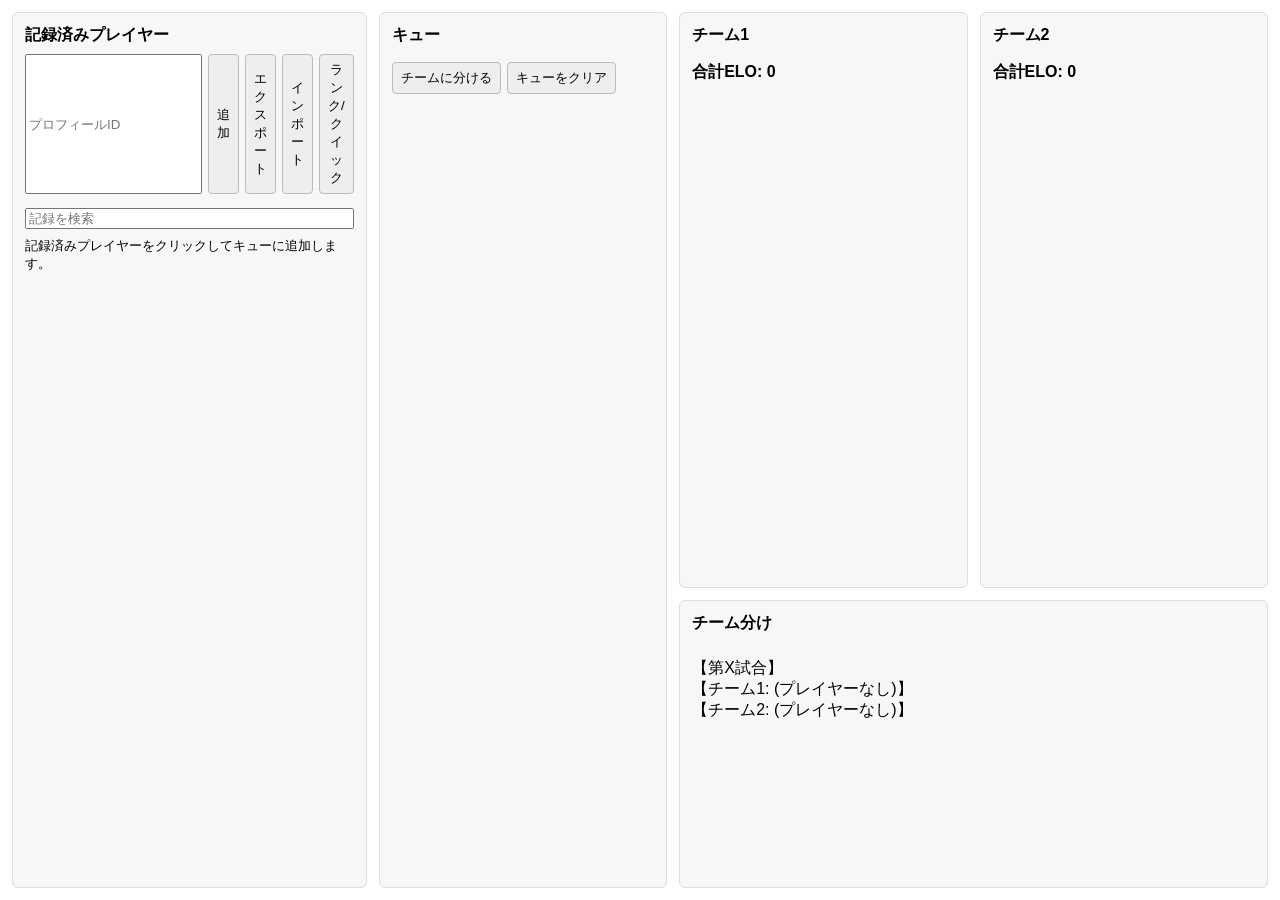
==== commit 7fbeac60: "Add team divide message" ====
--- a/aoe4teamtool/index_jp.html
+++ b/aoe4teamtool/index_jp.html
@@ -5,83 +5,12 @@
     <meta charset="utf-8">
     <meta name="viewport" content="width=device-width,initial-scale=1">
     <title>AOE4 Team Tool</title>
-    <style>
-        html,
-        body {
-            height: 100%;
-            margin: 0;
-            font-family: Segoe UI, Arial, sans-serif
-        }
-
-        .container {
-            display: grid;
-            grid-template-columns: repeat(4, 1fr);
-            gap: 12px;
-            padding: 12px;
-            height: 100vh;
-            box-sizing: border-box
-        }
-
-        .panel {
-            background: #f7f7f8;
-            border: 1px solid #ddd;
-            border-radius: 6px;
-            padding: 12px;
-            display: flex;
-            flex-direction: column
-        }
-
-        .panel h2 {
-            margin: 0 0 8px 0;
-            font-size: 16px
-        }
-
-        ul {
-            list-style: none;
-            padding: 0;
-            margin: 0;
-            overflow: auto
-        }
-
-        li {
-            padding: 6px 8px;
-            border-radius: 4px;
-            margin-bottom: 6px;
-            background: #fff;
-            border: 1px solid #e6e6e6;
-            display: flex;
-            justify-content: space-between;
-            align-items: center
-        }
-
-        .controls {
-            display: flex;
-            gap: 6px;
-            margin-bottom: 8px
-        }
-
-        input[type=number] {
-            width: 100px
-        }
-
-        button {
-            padding: 6px 8px;
-            border-radius: 4px;
-            border: 1px solid #bbb;
-            background: #eee;
-            cursor: pointer
-        }
-
-        .team-total {
-            margin-top: 8px;
-            font-weight: 600
-        }
-    </style>
+    <link rel="stylesheet" href="styles.css">
 </head>
 
 <body>
     <div class="container">
-        <section id="recorded" class="panel">
+        <section id="recorded" class="panel full-height-panel">
             <h2>記録済みプレイヤー</h2>
 
             <div class="controls">
@@ -89,17 +18,17 @@
                 <button id="joinBtn">追加</button>
                 <button id="exportRecorded">エクスポート</button>
                 <button id="importRecorded">インポート</button>
-                <input id="importFile" type="file" accept="application/json" style="display:none">
+                <input id="importFile" type="file" accept="application/json">
                 <button id="toggleRMQM">ランク/クイック</button>
             </div>
             <div class="controls" style="margin-top:6px">
-                <input id="searchRecorded" placeholder="記録を検索" style="width:100%">
+                <input id="searchRecorded" placeholder="記録を検索">
             </div>
             <ul id="recordedList"></ul>
             <small>記録済みプレイヤーをクリックしてキューに追加します。</small>
         </section>
 
-        <section id="joining" class="panel">
+        <section id="joining" class="panel full-height-panel">
             <h2>キュー</h2>
             <ul id="queueList"></ul>
             <div style="margin-top:8px" class="controls">
@@ -118,6 +47,14 @@
             <h2>チーム2</h2>
             <ul id="team2List"></ul>
             <div id="team2Total" class="team-total"></div>
+        </section>
+
+        <section id="extraBlock" class="panel extra-panel">
+            <h2>チーム分け</h2>
+            <div>
+                <!-- チーム1とチーム2の下に配置される追加領域 -->
+                <p id="extraInfo">追加の情報をここに表示します。</p>
+            </div>
         </section>
     </div>
 
@@ -197,7 +134,7 @@
 
                 const infoSpan = document.createElement('span');
                 infoSpan.textContent = `${p.name} — 1v1:${solo} | 2v2:${two} | 3v3:${three} | 4v4:${four}`;
-                infoSpan.style.cursor = 'pointer';
+                infoSpan.classList.add('pointer');
                 infoSpan.addEventListener('click', () => {
                     // Do not add duplicate queued entries when the same profile ID already exists in queue
                     if (p.id != null && queue.some(q => q && q.id != null && q.id === p.id)) return;
@@ -208,15 +145,14 @@
 
                 // Block for alias and customElo to line them vertically
                 const inputContainer = document.createElement('span');
-                inputContainer.style.display = 'inline-block';
-                inputContainer.style.marginLeft = '8px';
+                inputContainer.classList.add('input-container');
 
                 // Alias (custom display name) input for the recorded player
                 const aliasInput = document.createElement('input');
                 aliasInput.type = 'text';
                 aliasInput.placeholder = '別名';
                 aliasInput.value = p.customName != null ? p.customName : '';
-                aliasInput.style.width = '100px';
+                aliasInput.classList.add('alias-input');
                 aliasInput.addEventListener('click', e => e.stopPropagation());
                 aliasInput.addEventListener('change', e => {
                     e.stopPropagation();
@@ -233,7 +169,7 @@
                 eloInput.type = 'number';
                 eloInput.placeholder = 'カスタムELO';
                 eloInput.value = p.customElo != null ? p.customElo : '';
-                eloInput.style.width = '100px';
+                eloInput.classList.add('custom-elo-input');
                 eloInput.addEventListener('click', e => e.stopPropagation());
                 eloInput.addEventListener('change', e => {
                     e.stopPropagation();
@@ -349,19 +285,17 @@
                 const li = document.createElement('li');
                 const infoSpan = document.createElement('span');
                 infoSpan.textContent = `${p.name} — 1v1:${solo} | 2v2:${two} | 3v3:${three} | 4v4:${four}`;
-                infoSpan.style.cursor = 'default';
 
                 // Block for alias and customElo to line them vertically
                 const inputContainer = document.createElement('span');
-                inputContainer.style.display = 'inline-block';
-                inputContainer.style.marginLeft = '8px';
+                inputContainer.classList.add('input-container');
 
                 // Alias input to mirror recorded list
                 const aliasInput = document.createElement('input');
                 aliasInput.type = 'text';
                 aliasInput.placeholder = '別名';
                 aliasInput.value = p.customName != null ? p.customName : '';
-                aliasInput.style.width = '100px';
+                aliasInput.classList.add('alias-input');
                 aliasInput.addEventListener('click', e => e.stopPropagation());
                 aliasInput.addEventListener('change', e => {
                     e.stopPropagation();
@@ -376,7 +310,7 @@
                 customInput.type = 'number';
                 customInput.placeholder = 'カスタムELO';
                 customInput.value = p.customElo != null ? p.customElo : '';
-                customInput.style.width = '100px';
+                customInput.classList.add('custom-elo-input');
                 customInput.addEventListener('change', e => {
                     const v = Number(e.target.value);
                     if (Number.isNaN(v) || v === 0) { delete p.customElo; } else { p.customElo = v; }
@@ -414,6 +348,7 @@
                 li.addEventListener('dragstart', e => {
                     e.dataTransfer.setData('application/json', JSON.stringify({ from: 'team1', index: i }));
                 });
+                li.classList.add('pointer');
                 team1List.appendChild(li);
                 s1 += p.elo;
             }
@@ -428,11 +363,14 @@
                 li.addEventListener('dragstart', e => {
                     e.dataTransfer.setData('application/json', JSON.stringify({ from: 'team2', index: i }));
                 });
+                li.classList.add('pointer');
                 team2List.appendChild(li);
                 s2 += p.elo;
             }
             team1Total.textContent = `合計ELO: ${s1}`;
             team2Total.textContent = `合計ELO: ${s2}`;
+            // update the extra info block summarizing teams
+            updateExtraBlock(currentTeam1, currentTeam2);
         }
 
         // Allow dropping between teams and from/to queue
@@ -725,6 +663,24 @@
             renderTeams(t1, t2);
         });
 
+        // Update summary paragraph in the extra block showing player names and used ELOs
+        function updateExtraBlock(t1, t2) {
+            const el = document.getElementById('extraInfo');
+            if (!el) return;
+            function fmt(team, label) {
+                if (!team || team.length === 0) return `${label}: (プレイヤーなし)`;
+                const list = team.map(p => `${p.name} (${Number(p.elo || 0)})`).join(', ');
+                const total = team.reduce((s, p) => s + (Number(p.elo || 0)), 0);
+                return `${label}: ${list} 合計ELO: ${total}`;
+            }
+            const a = fmt(t1, 'チーム1');
+            const b = fmt(t2, 'チーム2');
+            el.innerText =
+                '【第X試合】\n' +
+                `【${a}】\n` +
+                `【${b}】`;
+        }
+
         // Initial render: migrate old cookie data (if any), then load from localStorage and render UIs
         try { migrateCookieToLocalStorage(); } catch (e) { }
         loadRecordedFromLocalStorage().then(() => { renderQueue(); renderTeams([], []); }).catch(() => { renderRecorded(); renderQueue(); renderTeams([], []); });
--- a/aoe4teamtool/styles.css
+++ b/aoe4teamtool/styles.css
@@ -0,0 +1,103 @@
+html,
+body {
+    height: 100%;
+    margin: 0;
+    font-family: Segoe UI, Arial, sans-serif
+}
+
+.container {
+    display: grid;
+    grid-template-columns: repeat(4, 1fr);
+    /* Make two rows: top row twice the height of bottom row */
+    grid-template-rows: 2fr 1fr;
+    gap: 12px;
+    padding: 12px;
+    height: 100vh;
+    box-sizing: border-box
+}
+
+.panel {
+    background: #f7f7f8;
+    border: 1px solid #ddd;
+    border-radius: 6px;
+    padding: 12px;
+    display: flex;
+    flex-direction: column
+}
+
+/* allow panels to shrink inside grid rows with overflowing children */
+.panel { min-height: 0 }
+
+.full-height-panel {
+    grid-row: 1 / span 2;
+}
+
+/* Extra panel that sits below Team 1 and Team 2 and spans their width */
+.extra-panel {
+    grid-column: 3 / span 2;
+    grid-row: 2;
+}
+
+.panel h2 {
+    margin: 0 0 8px 0;
+    font-size: 16px
+}
+
+ul {
+    list-style: none;
+    padding: 0;
+    margin: 0;
+    overflow: auto
+}
+
+li {
+    padding: 6px 8px;
+    border-radius: 4px;
+    margin-bottom: 6px;
+    background: #fff;
+    border: 1px solid #e6e6e6;
+    display: flex;
+    justify-content: space-between;
+    align-items: center
+}
+
+.controls {
+    display: flex;
+    gap: 6px;
+    margin-bottom: 8px
+}
+
+.alias-input,
+.custom-elo-input {
+    width: 100px
+}
+
+button {
+    padding: 6px 8px;
+    border-radius: 4px;
+    border: 1px solid #bbb;
+    background: #eee;
+    cursor: pointer
+}
+
+.team-total {
+    margin-top: 8px;
+    font-weight: 600
+}
+
+#importFile {
+    display: none
+}
+
+#searchRecorded {
+    width: 100%
+}
+
+.pointer {
+    cursor: pointer
+}
+
+.input-container {
+    display: inline-block;
+    margin-left: 8px
+}
